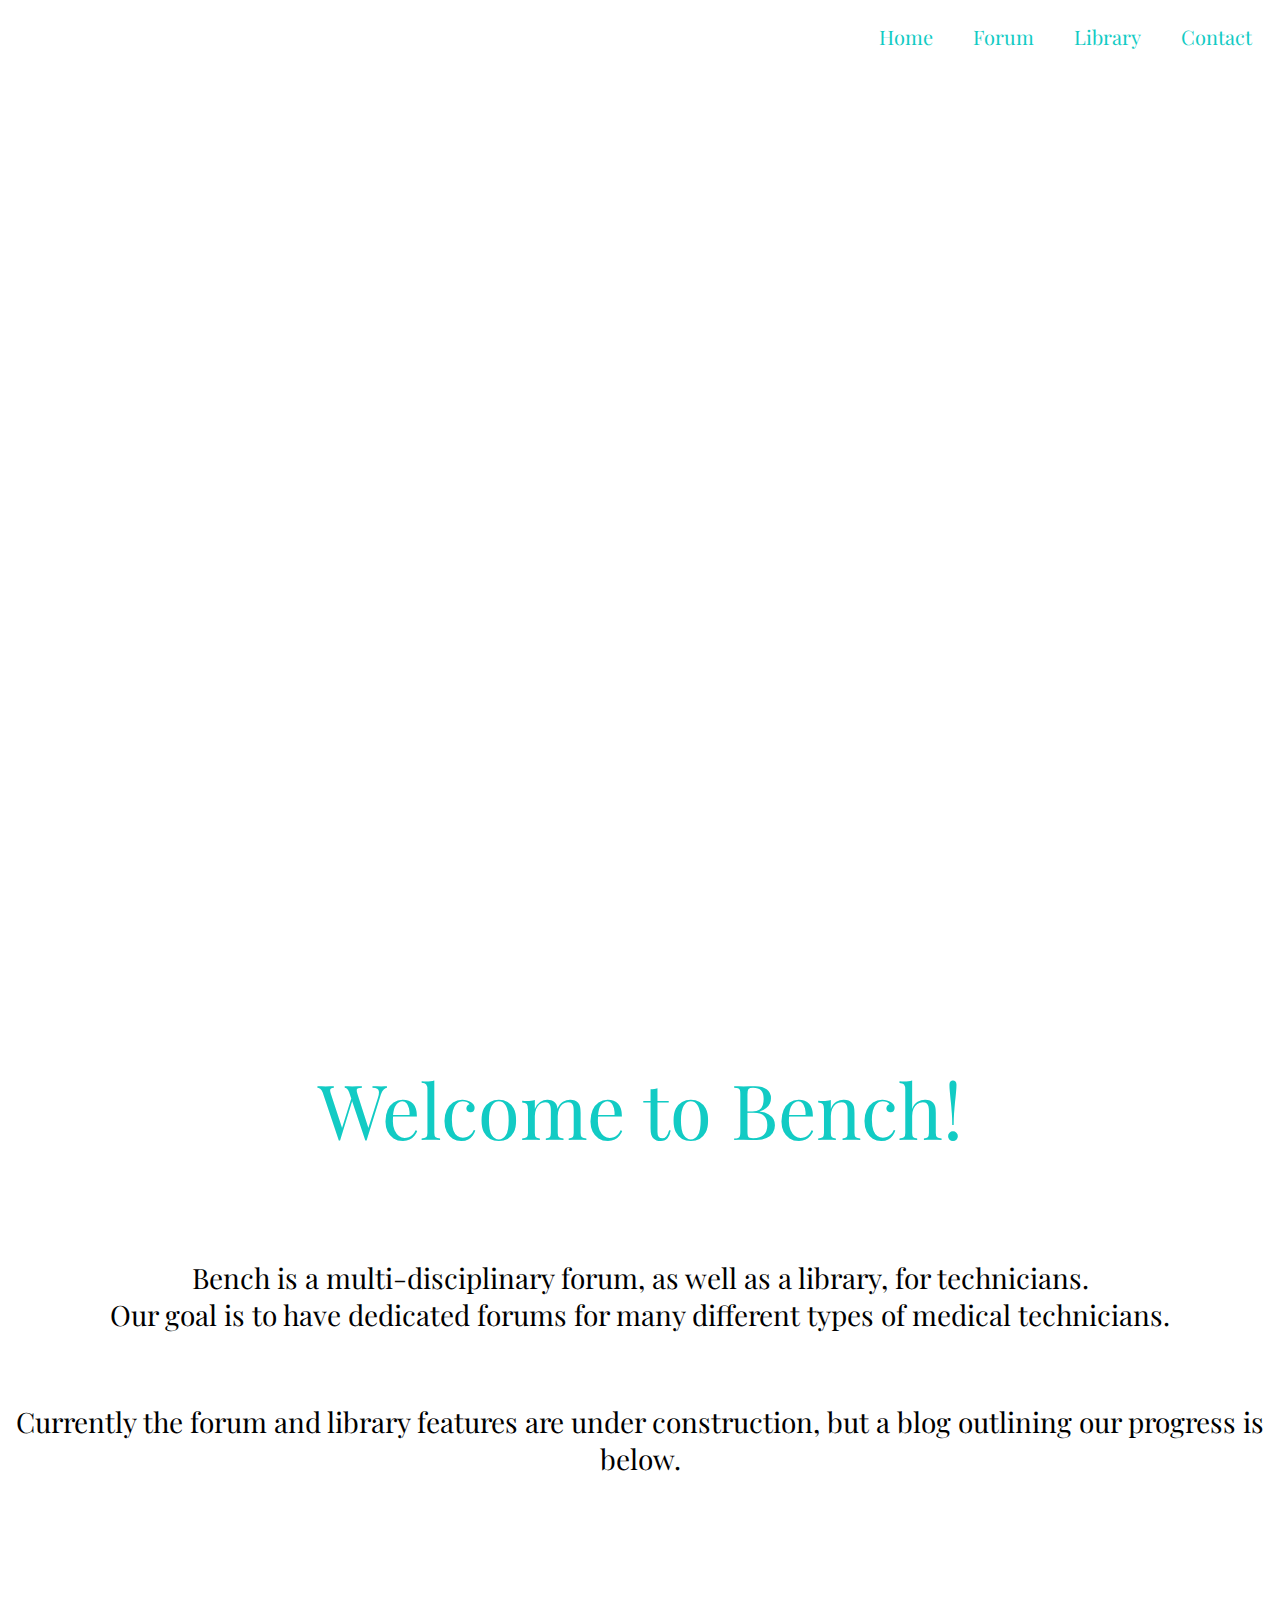
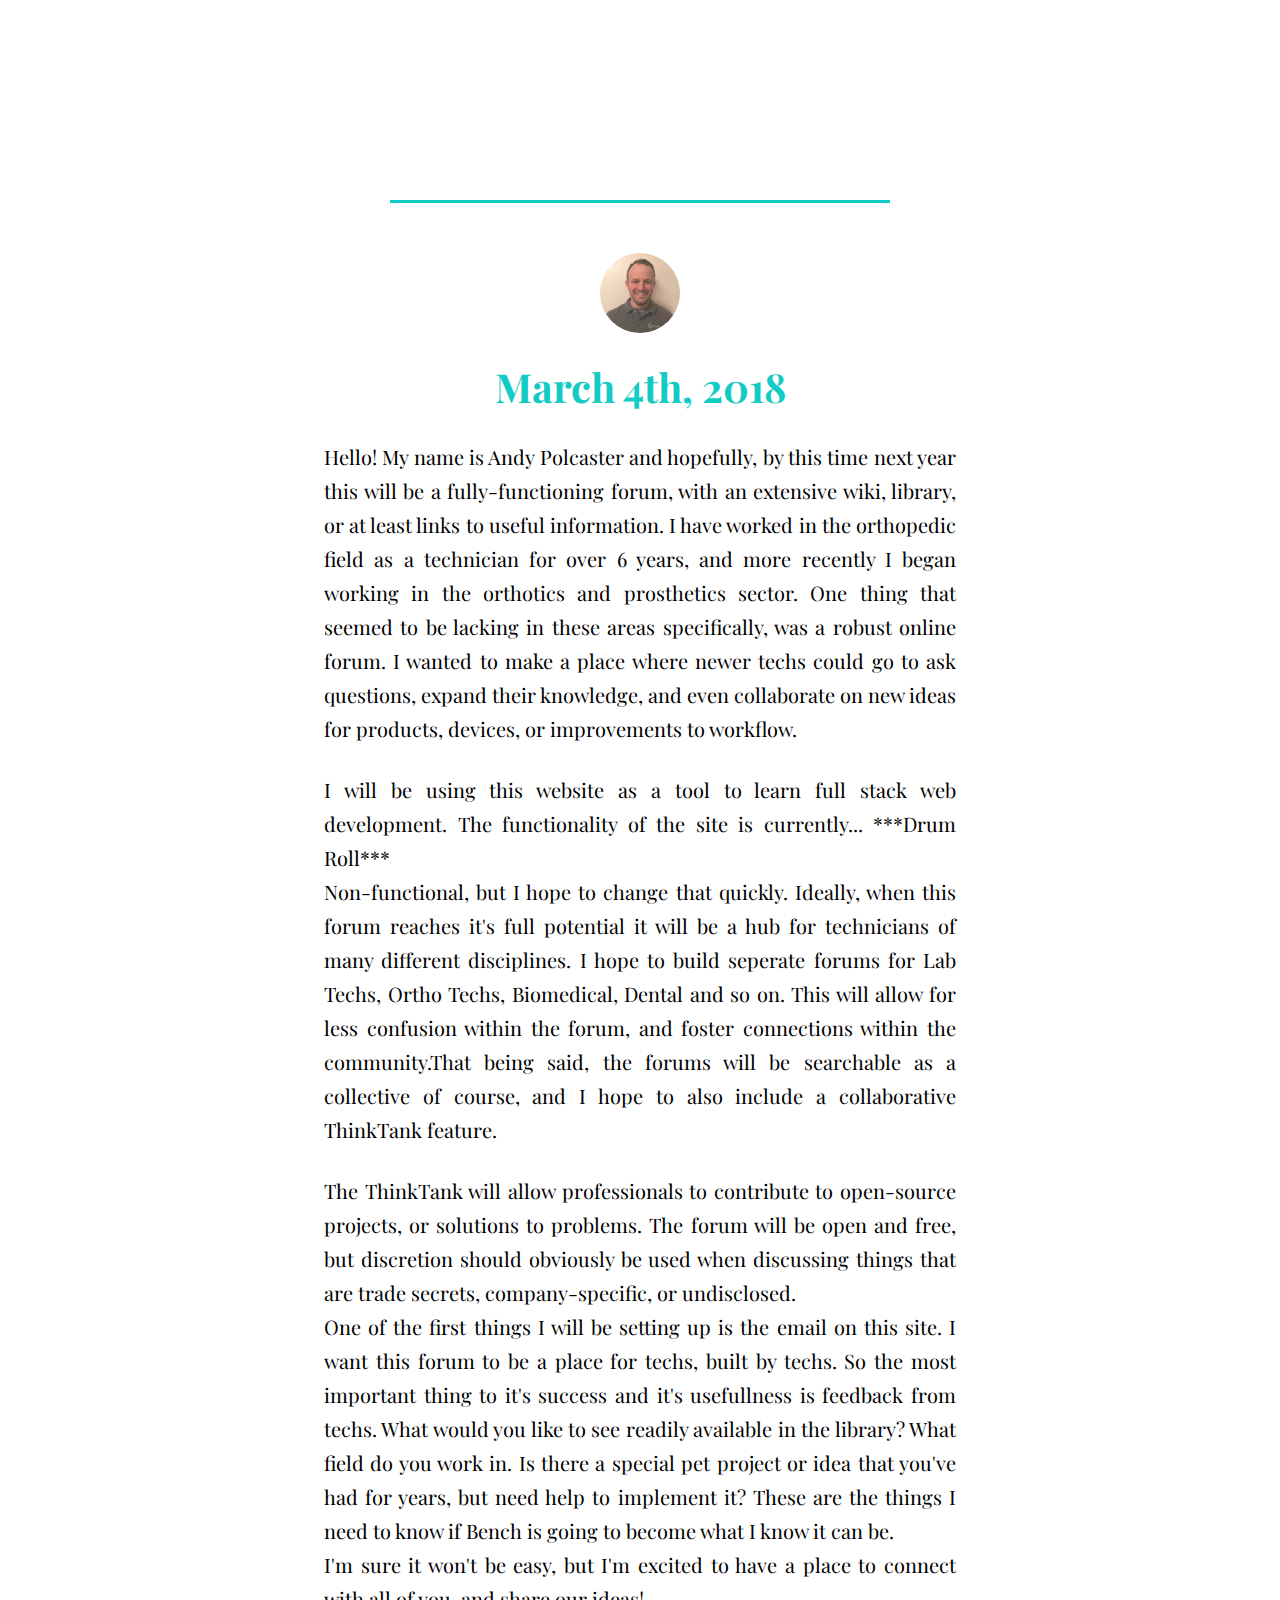
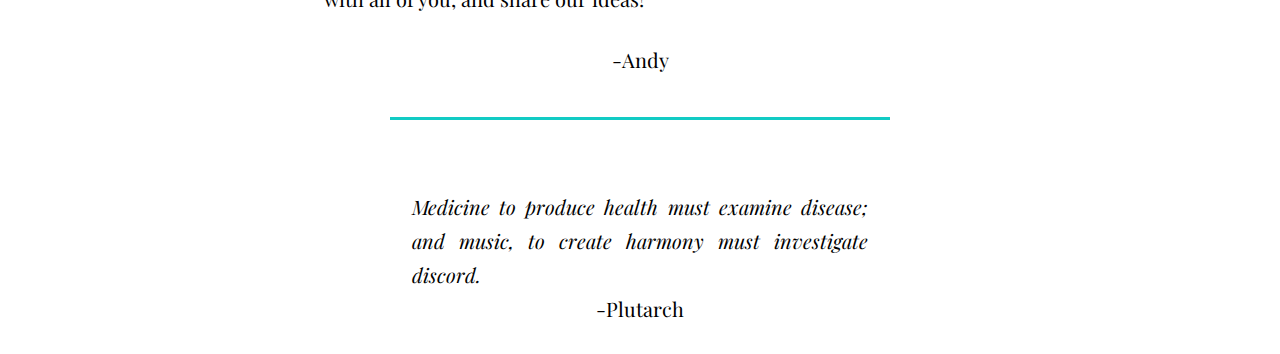
==== index.html @ 8112f57d "initial upload of all files" ====
<!DOCTYPE html>
<html lang="en">
    <head>
        <title>Bench. A forum for techs.</title>
        <meta charset="utf-8">
        <link rel="stylesheet" href="resources/css/style.css">
        <link rel="stylesheet" href="vendors/css/animate.css">
        <link rel="stylesheet" href="vendors/css/ionicons.min.css">
        
    </head>

    <div class="wrapper">
        <header>
            <nav class="animated fadeIn">
                <a href="">Home</a>
                <a href="#welcome-screen">Forum</a>
                <a href="library.html">Library</a>
                <a href="">Contact</a>
            </nav>
            <h1 class="animated fadeIn"> Bench. </h1> <br>
            <h2 class="animated slideInLeft"> A forum for techs.</h2>
        </header>
        
        <div class="section section1" id="welcome-screen">
            <h2>Welcome to Bench!</h2>
            
            <p1>Bench is a multi-disciplinary forum, as well as a library, for technicians.<br>
                Our goal is to have dedicated forums for many different types of medical technicians.<br></p1>
            <p2>Currently the forum and library features are under construction, but a blog outlining our progress is below.</p2>
            
                <ul class="icon-row">
                    <div class="tooltip"><i class="ion-ios-people-outline i1"></i>
                        <span class="tooltiptext">Forum Coming Soon!</span>
                    </div>
                    <div class="tooltip"><i class="ion-ios-bookmarks-outline i2"></i>
                        <span class="tooltiptext">Library Coming Soon!</span>
                    </div>
                    <div class="tooltip"><i class="ion-ios-lightbulb-outline i3"></i>
                        <span class="tooltiptext">ThinkTank Coming Soon!</span>
                    </div>
                    
                </ul>
            
            
        </div>
        
        <div class="section section2" id="blog-post">
            <article>
                 <img src="resources/css/images/profile_picture.jpg">                       <h1>March 4th, 2018</h1>
                    <p>Hello! My name is Andy Polcaster and hopefully, by this time next year this will be
                a fully-functioning forum, with an extensive wiki, library, or at least links to useful information.
                I have worked in the orthopedic field as a technician for over 6 years, and more recently I began working
                in the orthotics and prosthetics sector. One thing that seemed to be lacking in these areas specifically,
                was a robust online forum. I wanted to make a place where newer techs could go to ask questions,
                expand their knowledge, and even collaborate on new ideas for products, devices, or improvements to workflow.</p><br>
                
                <p>I will be using this website as a tool to learn full stack web development. The functionality of the site is currently...
                ***Drum Roll*** <br>Non-functional, but I hope to change that quickly. Ideally, when this forum reaches it's full potential it
                will be a hub for technicians of many different disciplines. I hope to build seperate forums for Lab Techs, Ortho Techs,
                Biomedical, Dental and so on. This will allow for less confusion within the forum, and foster connections within the community.That being said, the forums will be searchable as a collective of course, and I hope to also include
                a collaborative ThinkTank feature.</p><br>
                
                <p>The ThinkTank will allow professionals to contribute to open-source projects, or solutions to problems.
                The forum will be open and free, but discretion should obviously be used when discussing things that are trade
                secrets, company-specific, or undisclosed. </p>
                
                <p>One of the first things I will be setting up is the email on this site. I want this forum to be a place for techs,
                built by techs. So the most important thing to it's success and it's usefullness is feedback from techs. What would you
                like to see readily available in the library? What field do you work in. Is there a special pet project or idea that
                you've had for years, but need help to implement it? These are the things I need to know if Bench is going to become
                what I know it can be.</p>
                
                <p>I'm sure it won't be easy, but I'm excited to have a place to connect with all of you, and share our ideas!</p><br>
                <p>-Andy</p>
            </article>
            
            <blockquote cite='Plutarch'><p style="font-style:italic">Medicine to produce health must examine disease; and music, to create harmony must investigate discord. <br></p><p> -Plutarch</p></blockquote>
        
                
        </div>
        
        
        
        
        
        
            
    
    </div>
    
    
</html>
---- resources/css/style.css ----
@import url('https://fonts.googleapis.com/css?family=Rubik:300,400');
@import url('https://fonts.googleapis.com/css?family=Noto+Serif:400,400i');
@import url('https://fonts.googleapis.com/css?family=Playfair+Display:400,700');

.wrapper{
    display: flex;
    flex-direction: column;
    align-items: stretch;
      
}



header{
    background-image:url(images/hero-pic.jpeg);
    height: 100vh;
    background-size: cover;
    background-position: center;
    font-family: 'Playfair Display', serif;
    order:-1;
    
}

header h1{
    font-size: 180px;
    color: #fff;
    font-weight:300;
    margin: 200px 0 0 300px;
  -webkit-animation-duration: 4s;
  -webkit-animation-delay: 1s;
}



header h2{
    color: #12CBC4;
    font-weight: 300;
    display: inline-block;
    margin-left: 320px;
    padding-right: 550px;
    transform: scale(100, 100);
  -webkit-animation-duration: 6s;
  -webkit-animation-delay: 2s;
}

nav{
    display:flex;
    flex-direction: row;
    justify-content: flex-end;
    -webkit-animation-duration: 6s;
    -webkit-animation-delay: 3s;
}

nav a{
    padding: 15px 20px;
    font-size: 20px;
    text-decoration: none;
    color: #12CBC4;
}

.section{
    display: flex;
    flex-direction: column;
    flex-basis: 50%;
    align-items: center;
    
    
    order: 1;
    /*margin: 0 25% 0 25%;*/
    font-size: 20px;
    font-family: 'Playfair Display', serif;
    background-color: #fff;
    
    
}

.section1 h2{
    margin: 150px 0 100px 0;
    font-size: 380%;
    font-weight: 300;
    color: #12CBC4;
}

.section1:after{
    display: block;
    height: 3px;
    background-color: #12CBC4;
    content: "";
    width: 500px;
    margin: 40px 0 50px 0;
    
}

.section2 article{
    display: flex;
    flex-direction: column;
    align-items:center;
}

.section2 article:after{
    display: block;
    height: 3px;
    background-color: #12CBC4;
    content: "";
    width: 500px;
    margin: 40px 0 50px 0;
    
}

.section2 article img{
    height: 80px;
    border-radius: 50%;
    opacity: 0.8;
}

article h1{
    color: #12CBC4;
}

.section2 p{
    display: flex;
    flex-direction: column;
    align-items: center;
    margin: 0 25% 0 25%;
    line-height: 1.7;
    text-align: justify;
}

p1{
    margin-bottom: 70px;
    font-size: 140%;
    text-align: center;
}
p2{
    margin-bottom:0;
    font-size: 140%;
    text-align: center;
}
.icon-row{
    display: flex;
    font-size: 85px;
    width: 80vw;
    justify-content: space-between;
    color: #12CBC4;
}

.i2{
    padding-right: 40px;
}

.tooltip {
    position: relative;
    display: inline-block;
}
.tooltip .tooltiptext {
    font-size: 20px;
    visibility: hidden;
    width: auto;
    background-color:none;
    color: #12CBC4;
    text-align:justify;
    
    border-radius: 6px;
    position: absolute;
    z-index: 1;
}


.tooltip:hover .tooltiptext {
    visibility: visible;
}
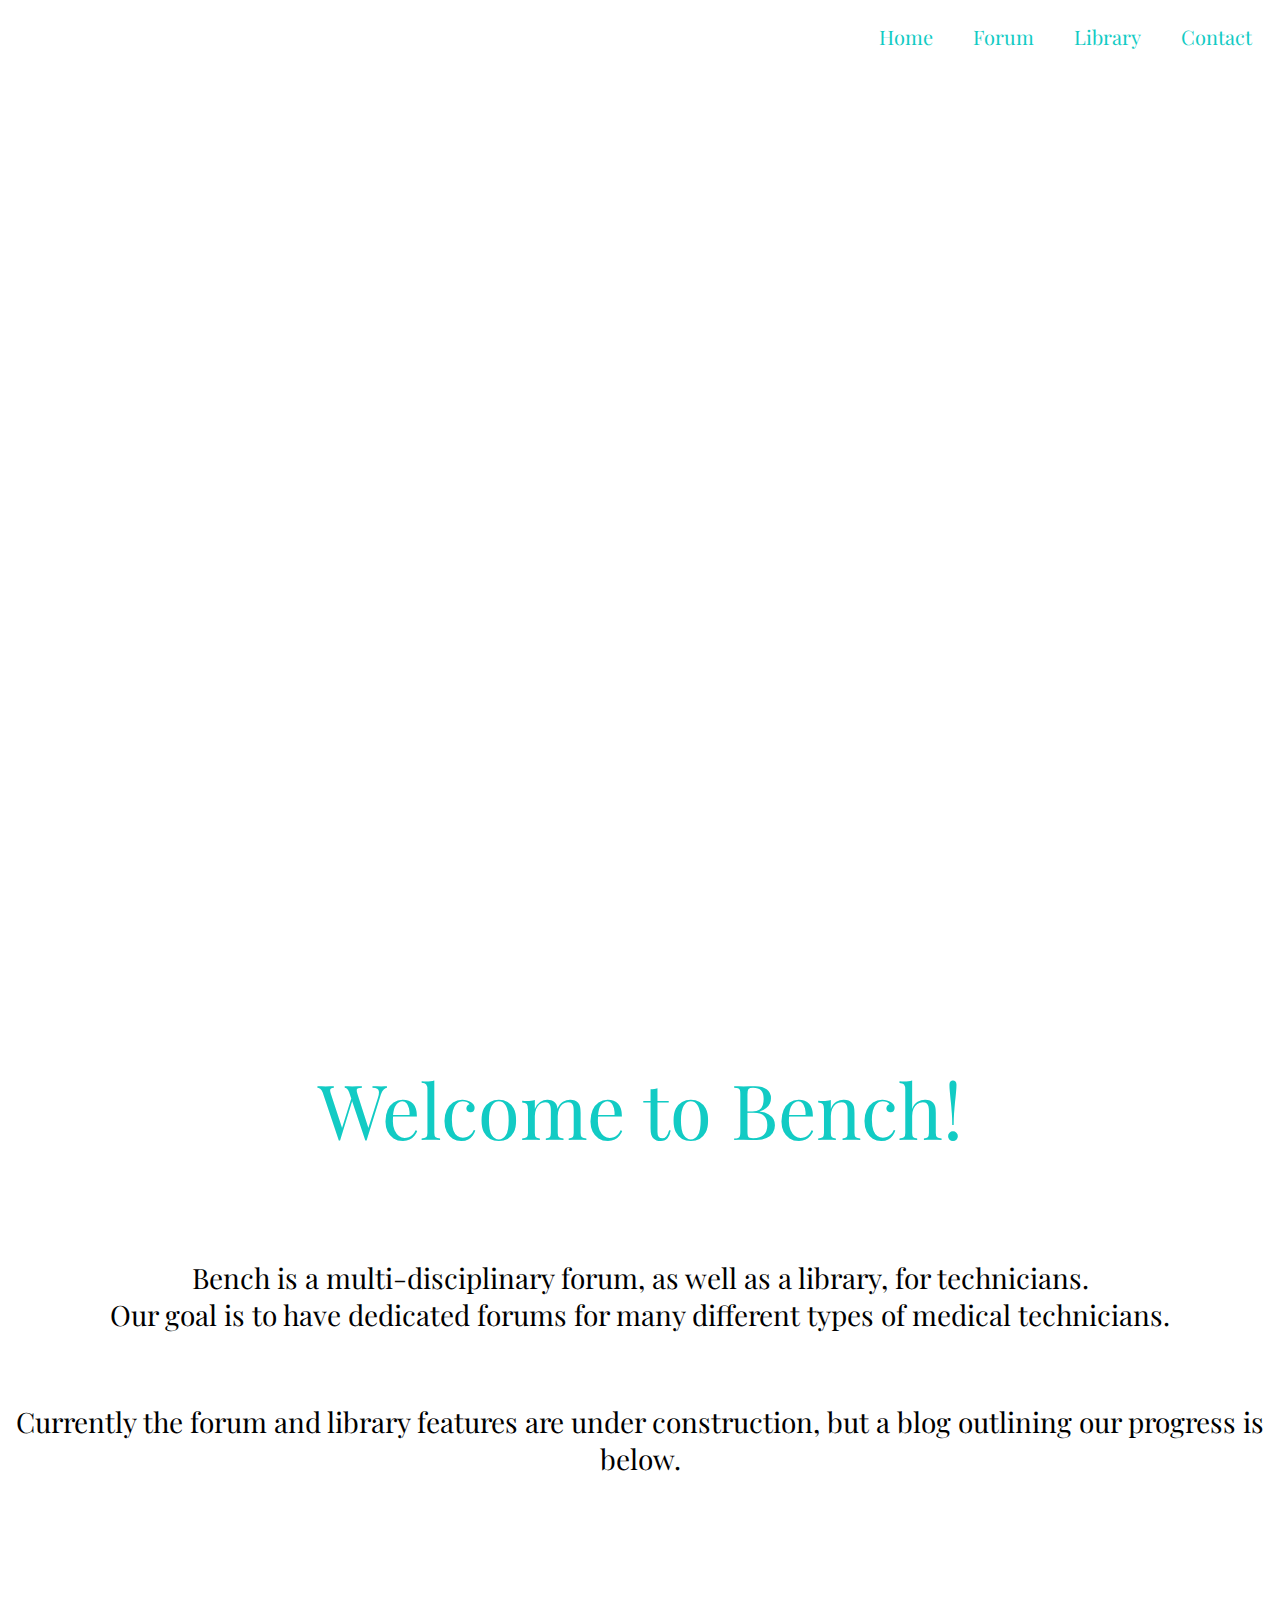
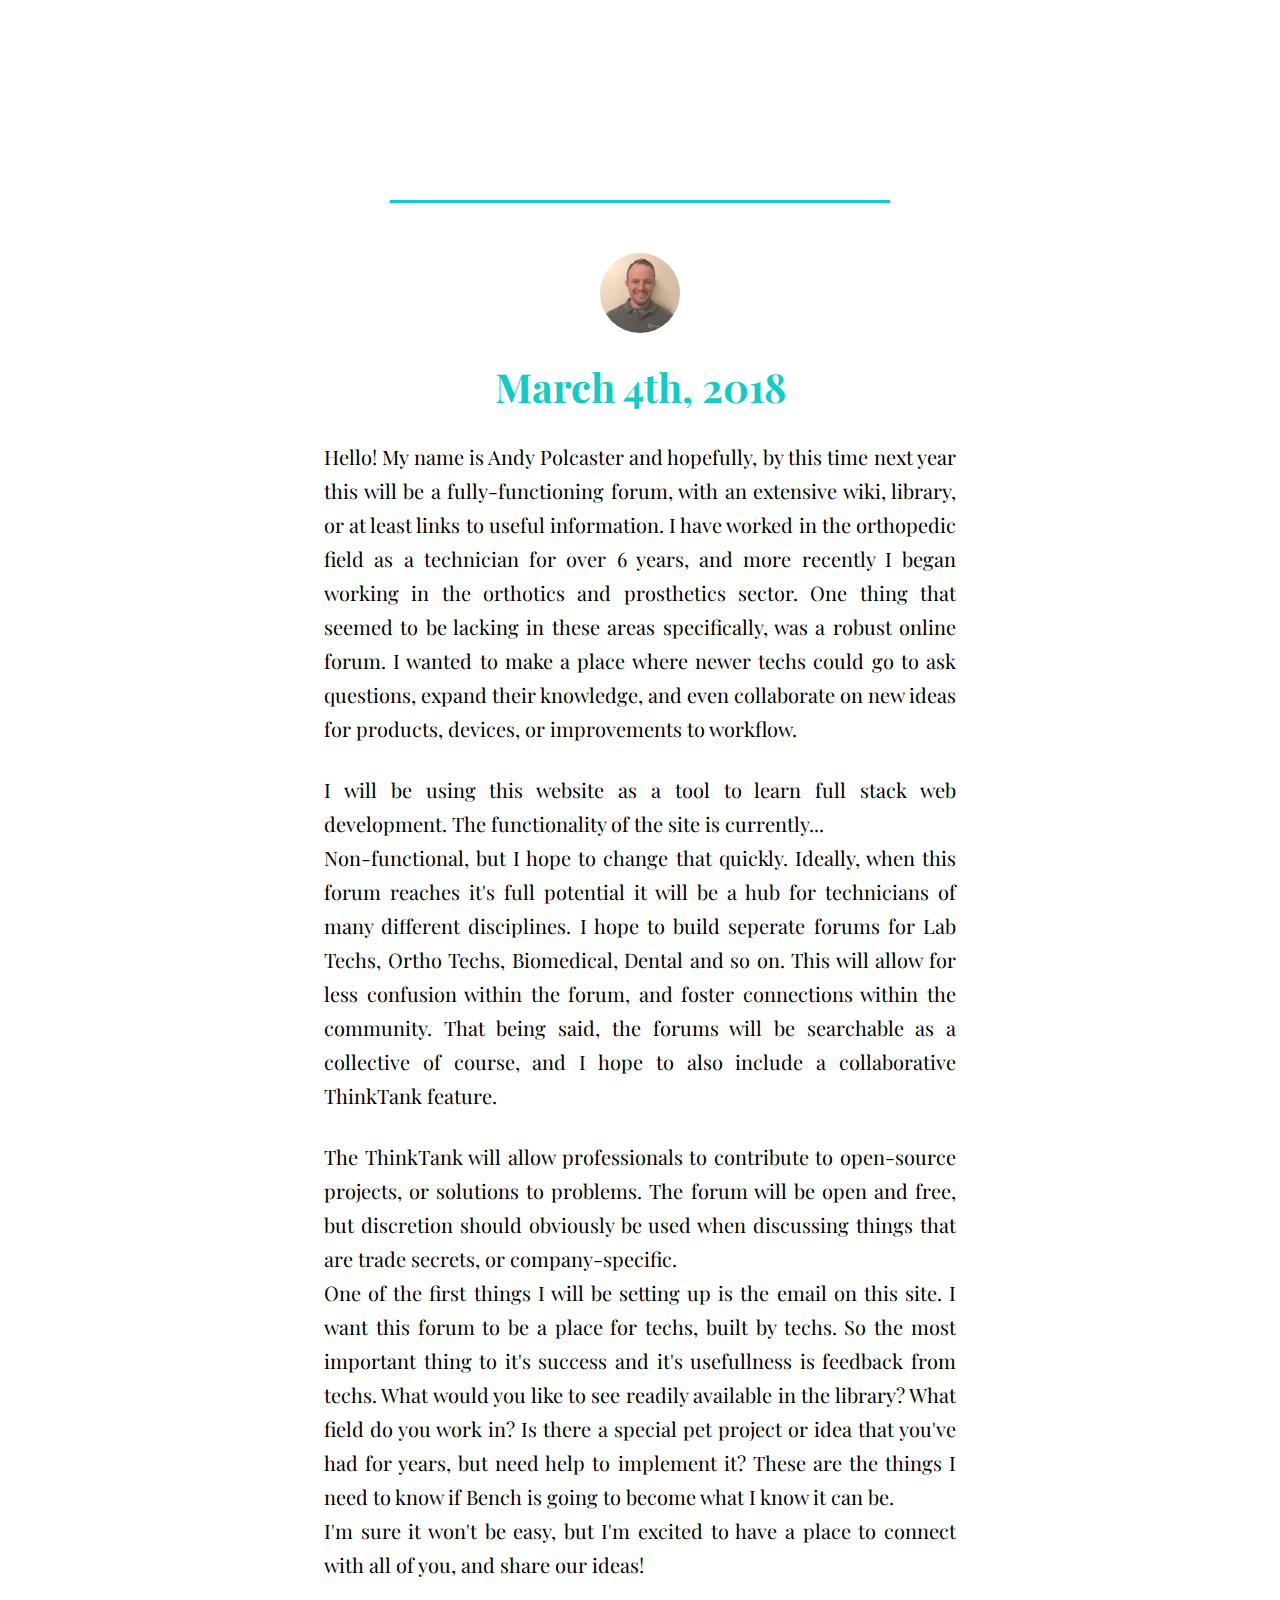
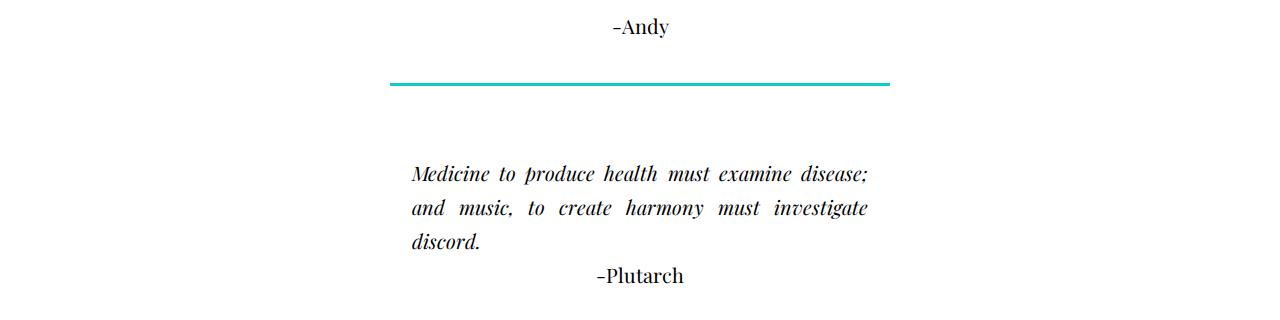
==== commit 8a8c1322: "Added image to article in library, changed verbage in blog." ====
--- a/index.html
+++ b/index.html
@@ -5,7 +5,7 @@
         <meta charset="utf-8">
         <link rel="stylesheet" href="resources/css/style.css">
         <link rel="stylesheet" href="vendors/css/animate.css">
-        <link rel="stylesheet" href="vendors/css/ionicons.min.css">
+        <link rel="stylesheet" href="http://code.ionicframework.com/ionicons/2.0.1/css/ionicons.min.css">
         
     </head>
 
@@ -55,18 +55,19 @@
                 expand their knowledge, and even collaborate on new ideas for products, devices, or improvements to workflow.</p><br>
                 
                 <p>I will be using this website as a tool to learn full stack web development. The functionality of the site is currently...
-                ***Drum Roll*** <br>Non-functional, but I hope to change that quickly. Ideally, when this forum reaches it's full potential it
+                <br>Non-functional, but I hope to change that quickly. Ideally, when this forum reaches it's full potential it
                 will be a hub for technicians of many different disciplines. I hope to build seperate forums for Lab Techs, Ortho Techs,
-                Biomedical, Dental and so on. This will allow for less confusion within the forum, and foster connections within the community.That being said, the forums will be searchable as a collective of course, and I hope to also include
+                Biomedical, Dental and so on. This will allow for less confusion within the forum, and foster connections within the community. 
+                That being said, the forums will be searchable as a collective of course, and I hope to also include
                 a collaborative ThinkTank feature.</p><br>
                 
                 <p>The ThinkTank will allow professionals to contribute to open-source projects, or solutions to problems.
                 The forum will be open and free, but discretion should obviously be used when discussing things that are trade
-                secrets, company-specific, or undisclosed. </p>
+                secrets, or company-specific.</p>
                 
                 <p>One of the first things I will be setting up is the email on this site. I want this forum to be a place for techs,
                 built by techs. So the most important thing to it's success and it's usefullness is feedback from techs. What would you
-                like to see readily available in the library? What field do you work in. Is there a special pet project or idea that
+                like to see readily available in the library? What field do you work in? Is there a special pet project or idea that
                 you've had for years, but need help to implement it? These are the things I need to know if Bench is going to become
                 what I know it can be.</p>
                 
@@ -74,7 +75,8 @@
                 <p>-Andy</p>
             </article>
             
-            <blockquote cite='Plutarch'><p style="font-style:italic">Medicine to produce health must examine disease; and music, to create harmony must investigate discord. <br></p><p> -Plutarch</p></blockquote>
+            <blockquote cite='Plutarch'><p style="font-style:italic">Medicine to produce health must examine disease; and music, to 
+                create harmony must investigate discord. <br></p><p> -Plutarch</p></blockquote>
         
                 
         </div>
--- a/resources/css/style.css
+++ b/resources/css/style.css
@@ -28,6 +28,8 @@
     margin: 200px 0 0 300px;
   -webkit-animation-duration: 4s;
   -webkit-animation-delay: 1s;
+  animation-duration: 4s;
+  animation-delay: 1s;
 }
 
 
@@ -41,6 +43,8 @@
     transform: scale(100, 100);
   -webkit-animation-duration: 6s;
   -webkit-animation-delay: 2s;
+  animation-duration: 6s;
+  animation-delay: 2s;
 }
 
 nav{
@@ -49,6 +53,8 @@
     justify-content: flex-end;
     -webkit-animation-duration: 6s;
     -webkit-animation-delay: 3s;
+    animation-duration: 6s;
+    animation-delay: 3s;
 }
 
 nav a{
@@ -170,3 +176,18 @@
     visibility: visible;
 }
 
+@media only screen and (max-width:900px){
+    
+    header h1{
+        font-size: 5rem;
+        margin: 200px 0 0 10rem;
+    }
+
+    header h2{
+    
+        margin-left: 160px;
+        padding-right:200px;
+    }
+}
+
+
